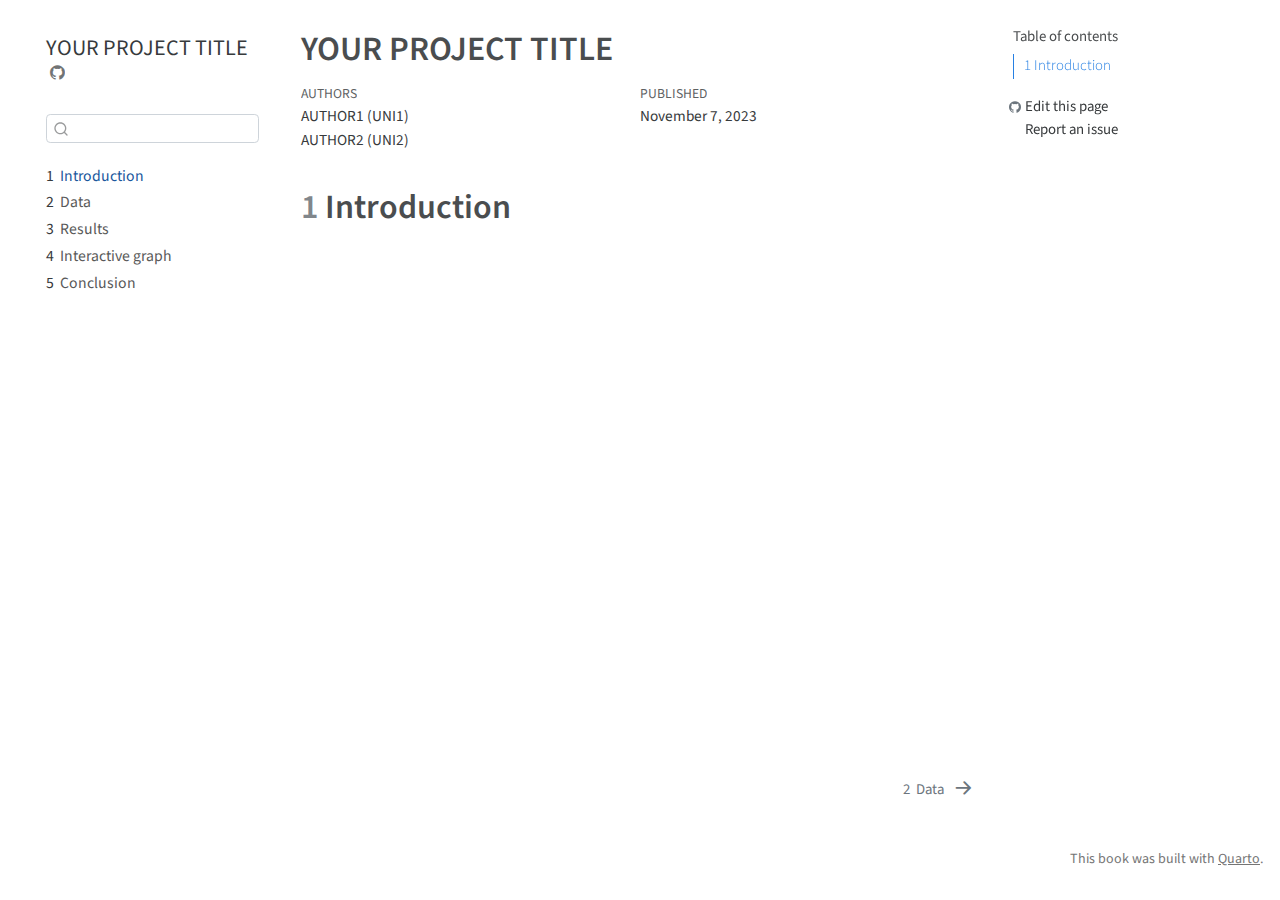
==== docs/index.html @ 2265a0bd "Initial commit" ====
<!DOCTYPE html>
<html xmlns="http://www.w3.org/1999/xhtml" lang="en" xml:lang="en"><head>

<meta charset="utf-8">
<meta name="generator" content="quarto-1.3.433">

<meta name="viewport" content="width=device-width, initial-scale=1.0, user-scalable=yes">

<meta name="author" content="AUTHOR1 (UNI1)">
<meta name="author" content="AUTHOR2 (UNI2)">
<meta name="dcterms.date" content="2023-11-07">

<title>YOUR PROJECT TITLE</title>
<style>
code{white-space: pre-wrap;}
span.smallcaps{font-variant: small-caps;}
div.columns{display: flex; gap: min(4vw, 1.5em);}
div.column{flex: auto; overflow-x: auto;}
div.hanging-indent{margin-left: 1.5em; text-indent: -1.5em;}
ul.task-list{list-style: none;}
ul.task-list li input[type="checkbox"] {
  width: 0.8em;
  margin: 0 0.8em 0.2em -1em; /* quarto-specific, see https://github.com/quarto-dev/quarto-cli/issues/4556 */ 
  vertical-align: middle;
}
</style>


<script src="site_libs/quarto-nav/quarto-nav.js"></script>
<script src="site_libs/quarto-nav/headroom.min.js"></script>
<script src="site_libs/clipboard/clipboard.min.js"></script>
<script src="site_libs/quarto-search/autocomplete.umd.js"></script>
<script src="site_libs/quarto-search/fuse.min.js"></script>
<script src="site_libs/quarto-search/quarto-search.js"></script>
<meta name="quarto:offset" content="./">
<link href="./data.html" rel="next">
<script src="site_libs/quarto-html/quarto.js"></script>
<script src="site_libs/quarto-html/popper.min.js"></script>
<script src="site_libs/quarto-html/tippy.umd.min.js"></script>
<script src="site_libs/quarto-html/anchor.min.js"></script>
<link href="site_libs/quarto-html/tippy.css" rel="stylesheet">
<link href="site_libs/quarto-html/quarto-syntax-highlighting.css" rel="stylesheet" id="quarto-text-highlighting-styles">
<script src="site_libs/bootstrap/bootstrap.min.js"></script>
<link href="site_libs/bootstrap/bootstrap-icons.css" rel="stylesheet">
<link href="site_libs/bootstrap/bootstrap.min.css" rel="stylesheet" id="quarto-bootstrap" data-mode="light">
<script id="quarto-search-options" type="application/json">{
  "location": "sidebar",
  "copy-button": false,
  "collapse-after": 3,
  "panel-placement": "start",
  "type": "textbox",
  "limit": 20,
  "language": {
    "search-no-results-text": "No results",
    "search-matching-documents-text": "matching documents",
    "search-copy-link-title": "Copy link to search",
    "search-hide-matches-text": "Hide additional matches",
    "search-more-match-text": "more match in this document",
    "search-more-matches-text": "more matches in this document",
    "search-clear-button-title": "Clear",
    "search-detached-cancel-button-title": "Cancel",
    "search-submit-button-title": "Submit",
    "search-label": "Search"
  }
}</script>


</head>

<body class="nav-sidebar floating">

<div id="quarto-search-results"></div>
  <header id="quarto-header" class="headroom fixed-top">
  <nav class="quarto-secondary-nav">
    <div class="container-fluid d-flex">
      <button type="button" class="quarto-btn-toggle btn" data-bs-toggle="collapse" data-bs-target="#quarto-sidebar,#quarto-sidebar-glass" aria-controls="quarto-sidebar" aria-expanded="false" aria-label="Toggle sidebar navigation" onclick="if (window.quartoToggleHeadroom) { window.quartoToggleHeadroom(); }">
        <i class="bi bi-layout-text-sidebar-reverse"></i>
      </button>
      <nav class="quarto-page-breadcrumbs" aria-label="breadcrumb"><ol class="breadcrumb"><li class="breadcrumb-item"><a href="./index.html"><span class="chapter-number">1</span>&nbsp; <span class="chapter-title">Introduction</span></a></li></ol></nav>
      <a class="flex-grow-1" role="button" data-bs-toggle="collapse" data-bs-target="#quarto-sidebar,#quarto-sidebar-glass" aria-controls="quarto-sidebar" aria-expanded="false" aria-label="Toggle sidebar navigation" onclick="if (window.quartoToggleHeadroom) { window.quartoToggleHeadroom(); }">      
      </a>
      <button type="button" class="btn quarto-search-button" aria-label="" onclick="window.quartoOpenSearch();">
        <i class="bi bi-search"></i>
      </button>
    </div>
  </nav>
</header>
<!-- content -->
<div id="quarto-content" class="quarto-container page-columns page-rows-contents page-layout-article">
<!-- sidebar -->
  <nav id="quarto-sidebar" class="sidebar collapse collapse-horizontal sidebar-navigation floating overflow-auto">
    <div class="pt-lg-2 mt-2 text-left sidebar-header">
    <div class="sidebar-title mb-0 py-0">
      <a href="./">YOUR PROJECT TITLE</a> 
        <div class="sidebar-tools-main">
    <a href="https://github.com/YOUR_GITHUB_ACCOUNT/REPO_NAME" rel="" title="Source Code" class="quarto-navigation-tool px-1" aria-label="Source Code"><i class="bi bi-github"></i></a>
</div>
    </div>
      </div>
        <div class="mt-2 flex-shrink-0 align-items-center">
        <div class="sidebar-search">
        <div id="quarto-search" class="" title="Search"></div>
        </div>
        </div>
    <div class="sidebar-menu-container"> 
    <ul class="list-unstyled mt-1">
        <li class="sidebar-item">
  <div class="sidebar-item-container"> 
  <a href="./index.html" class="sidebar-item-text sidebar-link active">
 <span class="menu-text"><span class="chapter-number">1</span>&nbsp; <span class="chapter-title">Introduction</span></span></a>
  </div>
</li>
        <li class="sidebar-item">
  <div class="sidebar-item-container"> 
  <a href="./data.html" class="sidebar-item-text sidebar-link">
 <span class="menu-text"><span class="chapter-number">2</span>&nbsp; <span class="chapter-title">Data</span></span></a>
  </div>
</li>
        <li class="sidebar-item">
  <div class="sidebar-item-container"> 
  <a href="./results.html" class="sidebar-item-text sidebar-link">
 <span class="menu-text"><span class="chapter-number">3</span>&nbsp; <span class="chapter-title">Results</span></span></a>
  </div>
</li>
        <li class="sidebar-item">
  <div class="sidebar-item-container"> 
  <a href="./d3graph.html" class="sidebar-item-text sidebar-link">
 <span class="menu-text"><span class="chapter-number">4</span>&nbsp; <span class="chapter-title">Interactive graph</span></span></a>
  </div>
</li>
        <li class="sidebar-item">
  <div class="sidebar-item-container"> 
  <a href="./conclusion.html" class="sidebar-item-text sidebar-link">
 <span class="menu-text"><span class="chapter-number">5</span>&nbsp; <span class="chapter-title">Conclusion</span></span></a>
  </div>
</li>
    </ul>
    </div>
</nav>
<div id="quarto-sidebar-glass" data-bs-toggle="collapse" data-bs-target="#quarto-sidebar,#quarto-sidebar-glass"></div>
<!-- margin-sidebar -->
    <div id="quarto-margin-sidebar" class="sidebar margin-sidebar">
        <nav id="TOC" role="doc-toc" class="toc-active">
    <h2 id="toc-title">Table of contents</h2>
   
  <ul>
  <li><a href="#introduction" id="toc-introduction" class="nav-link active" data-scroll-target="#introduction"><span class="header-section-number">1</span> Introduction</a></li>
  </ul>
<div class="toc-actions"><div><i class="bi bi-github"></i></div><div class="action-links"><p><a href="https://github.com/YOUR_GITHUB_ACCOUNT/REPO_NAME/edit/main/index.qmd" class="toc-action">Edit this page</a></p><p><a href="https://github.com/YOUR_GITHUB_ACCOUNT/REPO_NAME/issues/new" class="toc-action">Report an issue</a></p></div></div></nav>
    </div>
<!-- main -->
<main class="content" id="quarto-document-content">

<header id="title-block-header" class="quarto-title-block default">
<div class="quarto-title">
<h1 class="title">YOUR PROJECT TITLE</h1>
</div>



<div class="quarto-title-meta">

    <div>
    <div class="quarto-title-meta-heading">Authors</div>
    <div class="quarto-title-meta-contents">
             <p>AUTHOR1 (UNI1) </p>
             <p>AUTHOR2 (UNI2) </p>
          </div>
  </div>
    
    <div>
    <div class="quarto-title-meta-heading">Published</div>
    <div class="quarto-title-meta-contents">
      <p class="date">November 7, 2023</p>
    </div>
  </div>
  
    
  </div>
  

</header>

<section id="introduction" class="level1" data-number="1">
<h1 data-number="1"><span class="header-section-number">1</span> Introduction</h1>


</section>

</main> <!-- /main -->
<script id="quarto-html-after-body" type="application/javascript">
window.document.addEventListener("DOMContentLoaded", function (event) {
  const toggleBodyColorMode = (bsSheetEl) => {
    const mode = bsSheetEl.getAttribute("data-mode");
    const bodyEl = window.document.querySelector("body");
    if (mode === "dark") {
      bodyEl.classList.add("quarto-dark");
      bodyEl.classList.remove("quarto-light");
    } else {
      bodyEl.classList.add("quarto-light");
      bodyEl.classList.remove("quarto-dark");
    }
  }
  const toggleBodyColorPrimary = () => {
    const bsSheetEl = window.document.querySelector("link#quarto-bootstrap");
    if (bsSheetEl) {
      toggleBodyColorMode(bsSheetEl);
    }
  }
  toggleBodyColorPrimary();  
  const icon = "";
  const anchorJS = new window.AnchorJS();
  anchorJS.options = {
    placement: 'right',
    icon: icon
  };
  anchorJS.add('.anchored');
  const isCodeAnnotation = (el) => {
    for (const clz of el.classList) {
      if (clz.startsWith('code-annotation-')) {                     
        return true;
      }
    }
    return false;
  }
  const clipboard = new window.ClipboardJS('.code-copy-button', {
    text: function(trigger) {
      const codeEl = trigger.previousElementSibling.cloneNode(true);
      for (const childEl of codeEl.children) {
        if (isCodeAnnotation(childEl)) {
          childEl.remove();
        }
      }
      return codeEl.innerText;
    }
  });
  clipboard.on('success', function(e) {
    // button target
    const button = e.trigger;
    // don't keep focus
    button.blur();
    // flash "checked"
    button.classList.add('code-copy-button-checked');
    var currentTitle = button.getAttribute("title");
    button.setAttribute("title", "Copied!");
    let tooltip;
    if (window.bootstrap) {
      button.setAttribute("data-bs-toggle", "tooltip");
      button.setAttribute("data-bs-placement", "left");
      button.setAttribute("data-bs-title", "Copied!");
      tooltip = new bootstrap.Tooltip(button, 
        { trigger: "manual", 
          customClass: "code-copy-button-tooltip",
          offset: [0, -8]});
      tooltip.show();    
    }
    setTimeout(function() {
      if (tooltip) {
        tooltip.hide();
        button.removeAttribute("data-bs-title");
        button.removeAttribute("data-bs-toggle");
        button.removeAttribute("data-bs-placement");
      }
      button.setAttribute("title", currentTitle);
      button.classList.remove('code-copy-button-checked');
    }, 1000);
    // clear code selection
    e.clearSelection();
  });
  function tippyHover(el, contentFn) {
    const config = {
      allowHTML: true,
      content: contentFn,
      maxWidth: 500,
      delay: 100,
      arrow: false,
      appendTo: function(el) {
          return el.parentElement;
      },
      interactive: true,
      interactiveBorder: 10,
      theme: 'quarto',
      placement: 'bottom-start'
    };
    window.tippy(el, config); 
  }
  const noterefs = window.document.querySelectorAll('a[role="doc-noteref"]');
  for (var i=0; i<noterefs.length; i++) {
    const ref = noterefs[i];
    tippyHover(ref, function() {
      // use id or data attribute instead here
      let href = ref.getAttribute('data-footnote-href') || ref.getAttribute('href');
      try { href = new URL(href).hash; } catch {}
      const id = href.replace(/^#\/?/, "");
      const note = window.document.getElementById(id);
      return note.innerHTML;
    });
  }
      let selectedAnnoteEl;
      const selectorForAnnotation = ( cell, annotation) => {
        let cellAttr = 'data-code-cell="' + cell + '"';
        let lineAttr = 'data-code-annotation="' +  annotation + '"';
        const selector = 'span[' + cellAttr + '][' + lineAttr + ']';
        return selector;
      }
      const selectCodeLines = (annoteEl) => {
        const doc = window.document;
        const targetCell = annoteEl.getAttribute("data-target-cell");
        const targetAnnotation = annoteEl.getAttribute("data-target-annotation");
        const annoteSpan = window.document.querySelector(selectorForAnnotation(targetCell, targetAnnotation));
        const lines = annoteSpan.getAttribute("data-code-lines").split(",");
        const lineIds = lines.map((line) => {
          return targetCell + "-" + line;
        })
        let top = null;
        let height = null;
        let parent = null;
        if (lineIds.length > 0) {
            //compute the position of the single el (top and bottom and make a div)
            const el = window.document.getElementById(lineIds[0]);
            top = el.offsetTop;
            height = el.offsetHeight;
            parent = el.parentElement.parentElement;
          if (lineIds.length > 1) {
            const lastEl = window.document.getElementById(lineIds[lineIds.length - 1]);
            const bottom = lastEl.offsetTop + lastEl.offsetHeight;
            height = bottom - top;
          }
          if (top !== null && height !== null && parent !== null) {
            // cook up a div (if necessary) and position it 
            let div = window.document.getElementById("code-annotation-line-highlight");
            if (div === null) {
              div = window.document.createElement("div");
              div.setAttribute("id", "code-annotation-line-highlight");
              div.style.position = 'absolute';
              parent.appendChild(div);
            }
            div.style.top = top - 2 + "px";
            div.style.height = height + 4 + "px";
            let gutterDiv = window.document.getElementById("code-annotation-line-highlight-gutter");
            if (gutterDiv === null) {
              gutterDiv = window.document.createElement("div");
              gutterDiv.setAttribute("id", "code-annotation-line-highlight-gutter");
              gutterDiv.style.position = 'absolute';
              const codeCell = window.document.getElementById(targetCell);
              const gutter = codeCell.querySelector('.code-annotation-gutter');
              gutter.appendChild(gutterDiv);
            }
            gutterDiv.style.top = top - 2 + "px";
            gutterDiv.style.height = height + 4 + "px";
          }
          selectedAnnoteEl = annoteEl;
        }
      };
      const unselectCodeLines = () => {
        const elementsIds = ["code-annotation-line-highlight", "code-annotation-line-highlight-gutter"];
        elementsIds.forEach((elId) => {
          const div = window.document.getElementById(elId);
          if (div) {
            div.remove();
          }
        });
        selectedAnnoteEl = undefined;
      };
      // Attach click handler to the DT
      const annoteDls = window.document.querySelectorAll('dt[data-target-cell]');
      for (const annoteDlNode of annoteDls) {
        annoteDlNode.addEventListener('click', (event) => {
          const clickedEl = event.target;
          if (clickedEl !== selectedAnnoteEl) {
            unselectCodeLines();
            const activeEl = window.document.querySelector('dt[data-target-cell].code-annotation-active');
            if (activeEl) {
              activeEl.classList.remove('code-annotation-active');
            }
            selectCodeLines(clickedEl);
            clickedEl.classList.add('code-annotation-active');
          } else {
            // Unselect the line
            unselectCodeLines();
            clickedEl.classList.remove('code-annotation-active');
          }
        });
      }
  const findCites = (el) => {
    const parentEl = el.parentElement;
    if (parentEl) {
      const cites = parentEl.dataset.cites;
      if (cites) {
        return {
          el,
          cites: cites.split(' ')
        };
      } else {
        return findCites(el.parentElement)
      }
    } else {
      return undefined;
    }
  };
  var bibliorefs = window.document.querySelectorAll('a[role="doc-biblioref"]');
  for (var i=0; i<bibliorefs.length; i++) {
    const ref = bibliorefs[i];
    const citeInfo = findCites(ref);
    if (citeInfo) {
      tippyHover(citeInfo.el, function() {
        var popup = window.document.createElement('div');
        citeInfo.cites.forEach(function(cite) {
          var citeDiv = window.document.createElement('div');
          citeDiv.classList.add('hanging-indent');
          citeDiv.classList.add('csl-entry');
          var biblioDiv = window.document.getElementById('ref-' + cite);
          if (biblioDiv) {
            citeDiv.innerHTML = biblioDiv.innerHTML;
          }
          popup.appendChild(citeDiv);
        });
        return popup.innerHTML;
      });
    }
  }
});
</script>
<nav class="page-navigation">
  <div class="nav-page nav-page-previous">
  </div>
  <div class="nav-page nav-page-next">
      <a href="./data.html" class="pagination-link">
        <span class="nav-page-text"><span class="chapter-number">2</span>&nbsp; <span class="chapter-title">Data</span></span> <i class="bi bi-arrow-right-short"></i>
      </a>
  </div>
</nav>
</div> <!-- /content -->
<footer class="footer">
  <div class="nav-footer">
    <div class="nav-footer-left">
      &nbsp;
    </div>   
    <div class="nav-footer-center">
      &nbsp;
    </div>
    <div class="nav-footer-right">This book was built with <a href="https://quarto.org/">Quarto</a>.</div>
  </div>
</footer>



</body></html>
---- docs/site_libs/quarto-html/tippy.css ----
.tippy-box[data-animation=fade][data-state=hidden]{opacity:0}[data-tippy-root]{max-width:calc(100vw - 10px)}.tippy-box{position:relative;background-color:#333;color:#fff;border-radius:4px;font-size:14px;line-height:1.4;white-space:normal;outline:0;transition-property:transform,visibility,opacity}.tippy-box[data-placement^=top]>.tippy-arrow{bottom:0}.tippy-box[data-placement^=top]>.tippy-arrow:before{bottom:-7px;left:0;border-width:8px 8px 0;border-top-color:initial;transform-origin:center top}.tippy-box[data-placement^=bottom]>.tippy-arrow{top:0}.tippy-box[data-placement^=bottom]>.tippy-arrow:before{top:-7px;left:0;border-width:0 8px 8px;border-bottom-color:initial;transform-origin:center bottom}.tippy-box[data-placement^=left]>.tippy-arrow{right:0}.tippy-box[data-placement^=left]>.tippy-arrow:before{border-width:8px 0 8px 8px;border-left-color:initial;right:-7px;transform-origin:center left}.tippy-box[data-placement^=right]>.tippy-arrow{left:0}.tippy-box[data-placement^=right]>.tippy-arrow:before{left:-7px;border-width:8px 8px 8px 0;border-right-color:initial;transform-origin:center right}.tippy-box[data-inertia][data-state=visible]{transition-timing-function:cubic-bezier(.54,1.5,.38,1.11)}.tippy-arrow{width:16px;height:16px;color:#333}.tippy-arrow:before{content:"";position:absolute;border-color:transparent;border-style:solid}.tippy-content{position:relative;padding:5px 9px;z-index:1}
---- docs/site_libs/quarto-html/quarto-syntax-highlighting.css ----
/* quarto syntax highlight colors */
:root {
  --quarto-hl-ot-color: #003B4F;
  --quarto-hl-at-color: #657422;
  --quarto-hl-ss-color: #20794D;
  --quarto-hl-an-color: #5E5E5E;
  --quarto-hl-fu-color: #4758AB;
  --quarto-hl-st-color: #20794D;
  --quarto-hl-cf-color: #003B4F;
  --quarto-hl-op-color: #5E5E5E;
  --quarto-hl-er-color: #AD0000;
  --quarto-hl-bn-color: #AD0000;
  --quarto-hl-al-color: #AD0000;
  --quarto-hl-va-color: #111111;
  --quarto-hl-bu-color: inherit;
  --quarto-hl-ex-color: inherit;
  --quarto-hl-pp-color: #AD0000;
  --quarto-hl-in-color: #5E5E5E;
  --quarto-hl-vs-color: #20794D;
  --quarto-hl-wa-color: #5E5E5E;
  --quarto-hl-do-color: #5E5E5E;
  --quarto-hl-im-color: #00769E;
  --quarto-hl-ch-color: #20794D;
  --quarto-hl-dt-color: #AD0000;
  --quarto-hl-fl-color: #AD0000;
  --quarto-hl-co-color: #5E5E5E;
  --quarto-hl-cv-color: #5E5E5E;
  --quarto-hl-cn-color: #8f5902;
  --quarto-hl-sc-color: #5E5E5E;
  --quarto-hl-dv-color: #AD0000;
  --quarto-hl-kw-color: #003B4F;
}

/* other quarto variables */
:root {
  --quarto-font-monospace: SFMono-Regular, Menlo, Monaco, Consolas, "Liberation Mono", "Courier New", monospace;
}

pre > code.sourceCode > span {
  color: #003B4F;
}

code span {
  color: #003B4F;
}

code.sourceCode > span {
  color: #003B4F;
}

div.sourceCode,
div.sourceCode pre.sourceCode {
  color: #003B4F;
}

code span.ot {
  color: #003B4F;
  font-style: inherit;
}

code span.at {
  color: #657422;
  font-style: inherit;
}

code span.ss {
  color: #20794D;
  font-style: inherit;
}

code span.an {
  color: #5E5E5E;
  font-style: inherit;
}

code span.fu {
  color: #4758AB;
  font-style: inherit;
}

code span.st {
  color: #20794D;
  font-style: inherit;
}

code span.cf {
  color: #003B4F;
  font-style: inherit;
}

code span.op {
  color: #5E5E5E;
  font-style: inherit;
}

code span.er {
  color: #AD0000;
  font-style: inherit;
}

code span.bn {
  color: #AD0000;
  font-style: inherit;
}

code span.al {
  color: #AD0000;
  font-style: inherit;
}

code span.va {
  color: #111111;
  font-style: inherit;
}

code span.bu {
  font-style: inherit;
}

code span.ex {
  font-style: inherit;
}

code span.pp {
  color: #AD0000;
  font-style: inherit;
}

code span.in {
  color: #5E5E5E;
  font-style: inherit;
}

code span.vs {
  color: #20794D;
  font-style: inherit;
}

code span.wa {
  color: #5E5E5E;
  font-style: italic;
}

code span.do {
  color: #5E5E5E;
  font-style: italic;
}

code span.im {
  color: #00769E;
  font-style: inherit;
}

code span.ch {
  color: #20794D;
  font-style: inherit;
}

code span.dt {
  color: #AD0000;
  font-style: inherit;
}

code span.fl {
  color: #AD0000;
  font-style: inherit;
}

code span.co {
  color: #5E5E5E;
  font-style: inherit;
}

code span.cv {
  color: #5E5E5E;
  font-style: italic;
}

code span.cn {
  color: #8f5902;
  font-style: inherit;
}

code span.sc {
  color: #5E5E5E;
  font-style: inherit;
}

code span.dv {
  color: #AD0000;
  font-style: inherit;
}

code span.kw {
  color: #003B4F;
  font-style: inherit;
}

.prevent-inlining {
  content: "</";
}

/*# sourceMappingURL=debc5d5d77c3f9108843748ff7464032.css.map */
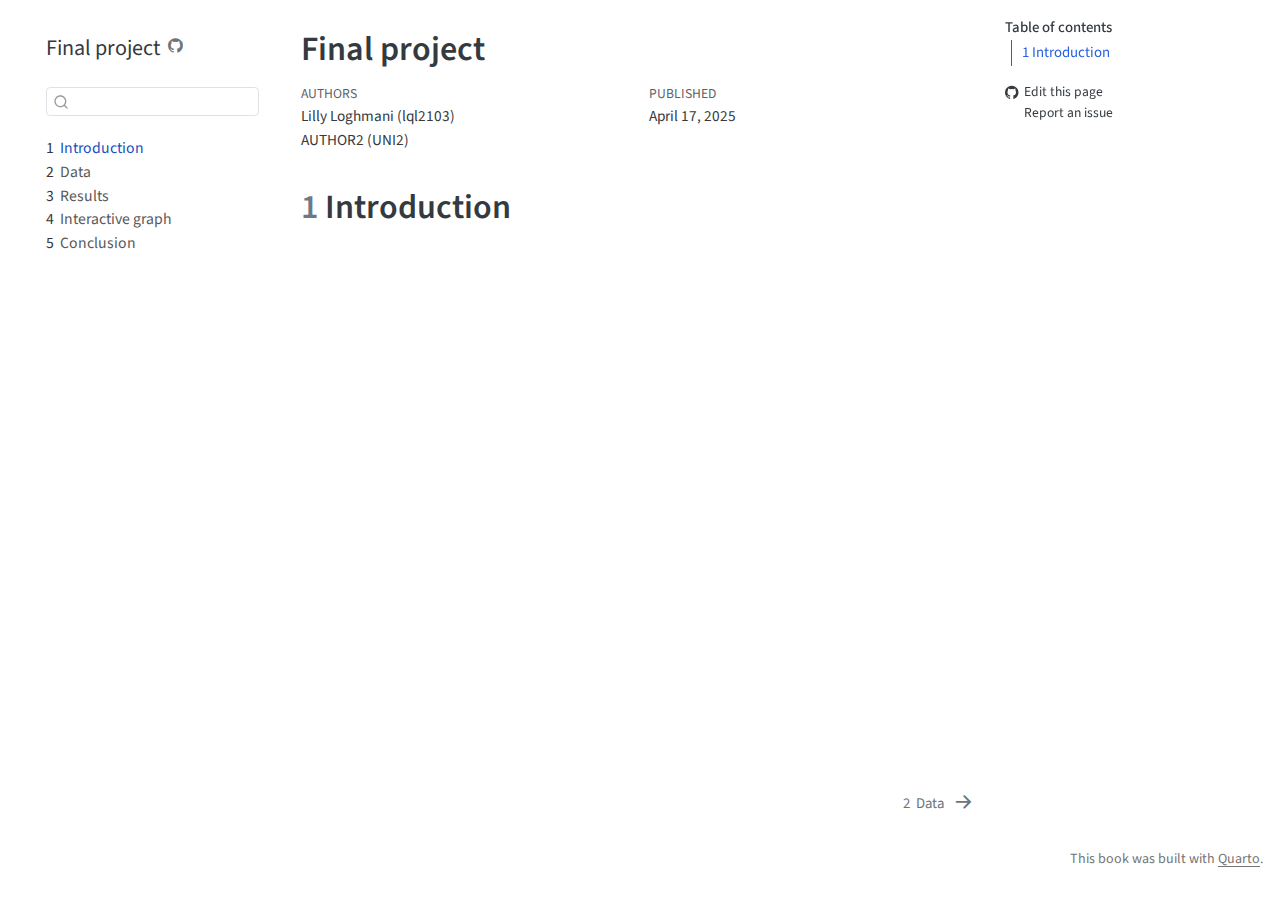
==== commit f69ee01a: "renderbook push" ====
--- a/docs/index.html
+++ b/docs/index.html
@@ -2,15 +2,15 @@
 <html xmlns="http://www.w3.org/1999/xhtml" lang="en" xml:lang="en"><head>
 
 <meta charset="utf-8">
-<meta name="generator" content="quarto-1.3.433">
+<meta name="generator" content="quarto-1.4.549">
 
 <meta name="viewport" content="width=device-width, initial-scale=1.0, user-scalable=yes">
 
-<meta name="author" content="AUTHOR1 (UNI1)">
+<meta name="author" content="Lilly Loghmani (lql2103)">
 <meta name="author" content="AUTHOR2 (UNI2)">
-<meta name="dcterms.date" content="2023-11-07">
-
-<title>YOUR PROJECT TITLE</title>
+<meta name="dcterms.date" content="2025-04-17">
+
+<title>Final project</title>
 <style>
 code{white-space: pre-wrap;}
 span.smallcaps{font-variant: small-caps;}
@@ -49,7 +49,13 @@
   "collapse-after": 3,
   "panel-placement": "start",
   "type": "textbox",
-  "limit": 20,
+  "limit": 50,
+  "keyboard-shortcut": [
+    "f",
+    "/",
+    "s"
+  ],
+  "show-item-context": false,
   "language": {
     "search-no-results-text": "No results",
     "search-matching-documents-text": "matching documents",
@@ -58,6 +64,7 @@
     "search-more-match-text": "more match in this document",
     "search-more-matches-text": "more matches in this document",
     "search-clear-button-title": "Clear",
+    "search-text-placeholder": "",
     "search-detached-cancel-button-title": "Cancel",
     "search-submit-button-title": "Submit",
     "search-label": "Search"
@@ -73,12 +80,12 @@
   <header id="quarto-header" class="headroom fixed-top">
   <nav class="quarto-secondary-nav">
     <div class="container-fluid d-flex">
-      <button type="button" class="quarto-btn-toggle btn" data-bs-toggle="collapse" data-bs-target="#quarto-sidebar,#quarto-sidebar-glass" aria-controls="quarto-sidebar" aria-expanded="false" aria-label="Toggle sidebar navigation" onclick="if (window.quartoToggleHeadroom) { window.quartoToggleHeadroom(); }">
+      <button type="button" class="quarto-btn-toggle btn" data-bs-toggle="collapse" data-bs-target=".quarto-sidebar-collapse-item" aria-controls="quarto-sidebar" aria-expanded="false" aria-label="Toggle sidebar navigation" onclick="if (window.quartoToggleHeadroom) { window.quartoToggleHeadroom(); }">
         <i class="bi bi-layout-text-sidebar-reverse"></i>
       </button>
-      <nav class="quarto-page-breadcrumbs" aria-label="breadcrumb"><ol class="breadcrumb"><li class="breadcrumb-item"><a href="./index.html"><span class="chapter-number">1</span>&nbsp; <span class="chapter-title">Introduction</span></a></li></ol></nav>
-      <a class="flex-grow-1" role="button" data-bs-toggle="collapse" data-bs-target="#quarto-sidebar,#quarto-sidebar-glass" aria-controls="quarto-sidebar" aria-expanded="false" aria-label="Toggle sidebar navigation" onclick="if (window.quartoToggleHeadroom) { window.quartoToggleHeadroom(); }">      
-      </a>
+        <nav class="quarto-page-breadcrumbs" aria-label="breadcrumb"><ol class="breadcrumb"><li class="breadcrumb-item"><a href="./index.html"><span class="chapter-number">1</span>&nbsp; <span class="chapter-title">Introduction</span></a></li></ol></nav>
+        <a class="flex-grow-1" role="button" data-bs-toggle="collapse" data-bs-target=".quarto-sidebar-collapse-item" aria-controls="quarto-sidebar" aria-expanded="false" aria-label="Toggle sidebar navigation" onclick="if (window.quartoToggleHeadroom) { window.quartoToggleHeadroom(); }">      
+        </a>
       <button type="button" class="btn quarto-search-button" aria-label="" onclick="window.quartoOpenSearch();">
         <i class="bi bi-search"></i>
       </button>
@@ -88,12 +95,12 @@
 <!-- content -->
 <div id="quarto-content" class="quarto-container page-columns page-rows-contents page-layout-article">
 <!-- sidebar -->
-  <nav id="quarto-sidebar" class="sidebar collapse collapse-horizontal sidebar-navigation floating overflow-auto">
+  <nav id="quarto-sidebar" class="sidebar collapse collapse-horizontal quarto-sidebar-collapse-item sidebar-navigation floating overflow-auto">
     <div class="pt-lg-2 mt-2 text-left sidebar-header">
     <div class="sidebar-title mb-0 py-0">
-      <a href="./">YOUR PROJECT TITLE</a> 
+      <a href="./">Final project</a> 
         <div class="sidebar-tools-main">
-    <a href="https://github.com/YOUR_GITHUB_ACCOUNT/REPO_NAME" rel="" title="Source Code" class="quarto-navigation-tool px-1" aria-label="Source Code"><i class="bi bi-github"></i></a>
+    <a href="https://github.com/LillyLog/imlv-l" title="Source Code" class="quarto-navigation-tool px-1" aria-label="Source Code"><i class="bi bi-github"></i></a>
 </div>
     </div>
       </div>
@@ -137,7 +144,7 @@
     </ul>
     </div>
 </nav>
-<div id="quarto-sidebar-glass" data-bs-toggle="collapse" data-bs-target="#quarto-sidebar,#quarto-sidebar-glass"></div>
+<div id="quarto-sidebar-glass" class="quarto-sidebar-collapse-item" data-bs-toggle="collapse" data-bs-target=".quarto-sidebar-collapse-item"></div>
 <!-- margin-sidebar -->
     <div id="quarto-margin-sidebar" class="sidebar margin-sidebar">
         <nav id="TOC" role="doc-toc" class="toc-active">
@@ -146,14 +153,14 @@
   <ul>
   <li><a href="#introduction" id="toc-introduction" class="nav-link active" data-scroll-target="#introduction"><span class="header-section-number">1</span> Introduction</a></li>
   </ul>
-<div class="toc-actions"><div><i class="bi bi-github"></i></div><div class="action-links"><p><a href="https://github.com/YOUR_GITHUB_ACCOUNT/REPO_NAME/edit/main/index.qmd" class="toc-action">Edit this page</a></p><p><a href="https://github.com/YOUR_GITHUB_ACCOUNT/REPO_NAME/issues/new" class="toc-action">Report an issue</a></p></div></div></nav>
+<div class="toc-actions"><ul><li><a href="https://github.com/LillyLog/imlv-l/edit/main/index.qmd" class="toc-action"><i class="bi bi-github"></i>Edit this page</a></li><li><a href="https://github.com/LillyLog/imlv-l/issues/new" class="toc-action"><i class="bi empty"></i>Report an issue</a></li></ul></div></nav>
     </div>
 <!-- main -->
 <main class="content" id="quarto-document-content">
 
 <header id="title-block-header" class="quarto-title-block default">
 <div class="quarto-title">
-<h1 class="title">YOUR PROJECT TITLE</h1>
+<h1 class="title">Final project</h1>
 </div>
 
 
@@ -163,7 +170,7 @@
     <div>
     <div class="quarto-title-meta-heading">Authors</div>
     <div class="quarto-title-meta-contents">
-             <p>AUTHOR1 (UNI1) </p>
+             <p>Lilly Loghmani (lql2103) </p>
              <p>AUTHOR2 (UNI2) </p>
           </div>
   </div>
@@ -171,7 +178,7 @@
     <div>
     <div class="quarto-title-meta-heading">Published</div>
     <div class="quarto-title-meta-contents">
-      <p class="date">November 7, 2023</p>
+      <p class="date">April 17, 2025</p>
     </div>
   </div>
   
@@ -179,7 +186,9 @@
   </div>
   
 
+
 </header>
+
 
 <section id="introduction" class="level1" data-number="1">
 <h1 data-number="1"><span class="header-section-number">1</span> Introduction</h1>
@@ -267,10 +276,9 @@
     // clear code selection
     e.clearSelection();
   });
-  function tippyHover(el, contentFn) {
+  function tippyHover(el, contentFn, onTriggerFn, onUntriggerFn) {
     const config = {
       allowHTML: true,
-      content: contentFn,
       maxWidth: 500,
       delay: 100,
       arrow: false,
@@ -280,8 +288,17 @@
       interactive: true,
       interactiveBorder: 10,
       theme: 'quarto',
-      placement: 'bottom-start'
+      placement: 'bottom-start',
     };
+    if (contentFn) {
+      config.content = contentFn;
+    }
+    if (onTriggerFn) {
+      config.onTrigger = onTriggerFn;
+    }
+    if (onUntriggerFn) {
+      config.onUntrigger = onUntriggerFn;
+    }
     window.tippy(el, config); 
   }
   const noterefs = window.document.querySelectorAll('a[role="doc-noteref"]');
@@ -294,6 +311,125 @@
       const id = href.replace(/^#\/?/, "");
       const note = window.document.getElementById(id);
       return note.innerHTML;
+    });
+  }
+  const xrefs = window.document.querySelectorAll('a.quarto-xref');
+  const processXRef = (id, note) => {
+    // Strip column container classes
+    const stripColumnClz = (el) => {
+      el.classList.remove("page-full", "page-columns");
+      if (el.children) {
+        for (const child of el.children) {
+          stripColumnClz(child);
+        }
+      }
+    }
+    stripColumnClz(note)
+    if (id === null || id.startsWith('sec-')) {
+      // Special case sections, only their first couple elements
+      const container = document.createElement("div");
+      if (note.children && note.children.length > 2) {
+        container.appendChild(note.children[0].cloneNode(true));
+        for (let i = 1; i < note.children.length; i++) {
+          const child = note.children[i];
+          if (child.tagName === "P" && child.innerText === "") {
+            continue;
+          } else {
+            container.appendChild(child.cloneNode(true));
+            break;
+          }
+        }
+        if (window.Quarto?.typesetMath) {
+          window.Quarto.typesetMath(container);
+        }
+        return container.innerHTML
+      } else {
+        if (window.Quarto?.typesetMath) {
+          window.Quarto.typesetMath(note);
+        }
+        return note.innerHTML;
+      }
+    } else {
+      // Remove any anchor links if they are present
+      const anchorLink = note.querySelector('a.anchorjs-link');
+      if (anchorLink) {
+        anchorLink.remove();
+      }
+      if (window.Quarto?.typesetMath) {
+        window.Quarto.typesetMath(note);
+      }
+      // TODO in 1.5, we should make sure this works without a callout special case
+      if (note.classList.contains("callout")) {
+        return note.outerHTML;
+      } else {
+        return note.innerHTML;
+      }
+    }
+  }
+  for (var i=0; i<xrefs.length; i++) {
+    const xref = xrefs[i];
+    tippyHover(xref, undefined, function(instance) {
+      instance.disable();
+      let url = xref.getAttribute('href');
+      let hash = undefined; 
+      if (url.startsWith('#')) {
+        hash = url;
+      } else {
+        try { hash = new URL(url).hash; } catch {}
+      }
+      if (hash) {
+        const id = hash.replace(/^#\/?/, "");
+        const note = window.document.getElementById(id);
+        if (note !== null) {
+          try {
+            const html = processXRef(id, note.cloneNode(true));
+            instance.setContent(html);
+          } finally {
+            instance.enable();
+            instance.show();
+          }
+        } else {
+          // See if we can fetch this
+          fetch(url.split('#')[0])
+          .then(res => res.text())
+          .then(html => {
+            const parser = new DOMParser();
+            const htmlDoc = parser.parseFromString(html, "text/html");
+            const note = htmlDoc.getElementById(id);
+            if (note !== null) {
+              const html = processXRef(id, note);
+              instance.setContent(html);
+            } 
+          }).finally(() => {
+            instance.enable();
+            instance.show();
+          });
+        }
+      } else {
+        // See if we can fetch a full url (with no hash to target)
+        // This is a special case and we should probably do some content thinning / targeting
+        fetch(url)
+        .then(res => res.text())
+        .then(html => {
+          const parser = new DOMParser();
+          const htmlDoc = parser.parseFromString(html, "text/html");
+          const note = htmlDoc.querySelector('main.content');
+          if (note !== null) {
+            // This should only happen for chapter cross references
+            // (since there is no id in the URL)
+            // remove the first header
+            if (note.children.length > 0 && note.children[0].tagName === "HEADER") {
+              note.children[0].remove();
+            }
+            const html = processXRef(null, note);
+            instance.setContent(html);
+          } 
+        }).finally(() => {
+          instance.enable();
+          instance.show();
+        });
+      }
+    }, function(instance) {
     });
   }
       let selectedAnnoteEl;
@@ -337,6 +473,7 @@
             }
             div.style.top = top - 2 + "px";
             div.style.height = height + 4 + "px";
+            div.style.left = 0;
             let gutterDiv = window.document.getElementById("code-annotation-line-highlight-gutter");
             if (gutterDiv === null) {
               gutterDiv = window.document.createElement("div");
@@ -362,6 +499,32 @@
         });
         selectedAnnoteEl = undefined;
       };
+        // Handle positioning of the toggle
+    window.addEventListener(
+      "resize",
+      throttle(() => {
+        elRect = undefined;
+        if (selectedAnnoteEl) {
+          selectCodeLines(selectedAnnoteEl);
+        }
+      }, 10)
+    );
+    function throttle(fn, ms) {
+    let throttle = false;
+    let timer;
+      return (...args) => {
+        if(!throttle) { // first call gets through
+            fn.apply(this, args);
+            throttle = true;
+        } else { // all the others get throttled
+            if(timer) clearTimeout(timer); // cancel #2
+            timer = setTimeout(() => {
+              fn.apply(this, args);
+              timer = throttle = false;
+            }, ms);
+        }
+      };
+    }
       // Attach click handler to the DT
       const annoteDls = window.document.querySelectorAll('dt[data-target-cell]');
       for (const annoteDlNode of annoteDls) {
@@ -425,7 +588,7 @@
   <div class="nav-page nav-page-previous">
   </div>
   <div class="nav-page nav-page-next">
-      <a href="./data.html" class="pagination-link">
+      <a href="./data.html" class="pagination-link" aria-label="<span class='chapter-number'>2</span>&nbsp; <span class='chapter-title'>Data</span>">
         <span class="nav-page-text"><span class="chapter-number">2</span>&nbsp; <span class="chapter-title">Data</span></span> <i class="bi bi-arrow-right-short"></i>
       </a>
   </div>
@@ -438,11 +601,14 @@
     </div>   
     <div class="nav-footer-center">
       &nbsp;
-    </div>
-    <div class="nav-footer-right">This book was built with <a href="https://quarto.org/">Quarto</a>.</div>
+    <div class="toc-actions d-sm-block d-md-none"><ul><li><a href="https://github.com/LillyLog/imlv-l/edit/main/index.qmd" class="toc-action"><i class="bi bi-github"></i>Edit this page</a></li><li><a href="https://github.com/LillyLog/imlv-l/issues/new" class="toc-action"><i class="bi empty"></i>Report an issue</a></li></ul></div></div>
+    <div class="nav-footer-right">
+<p>This book was built with <a href="https://quarto.org/">Quarto</a>.</p>
+</div>
   </div>
 </footer>
 
 
 
+
 </body></html>